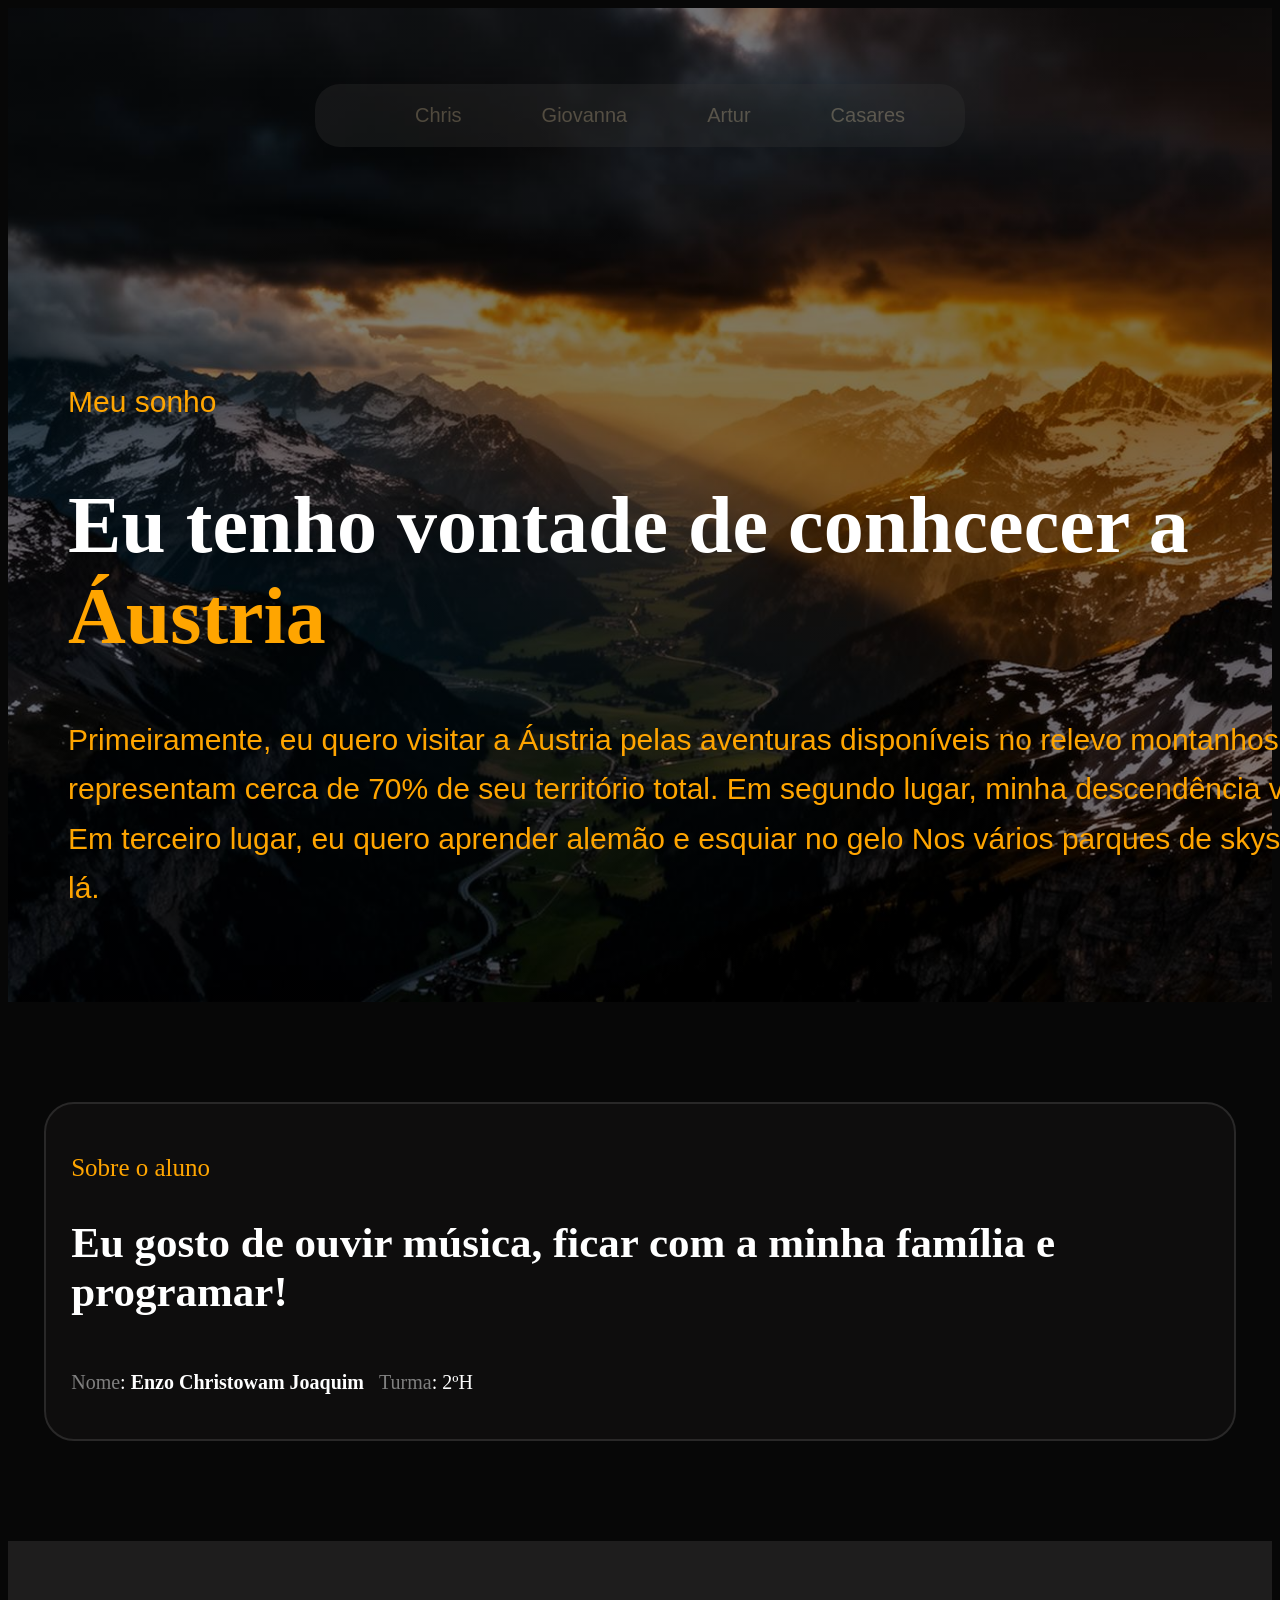
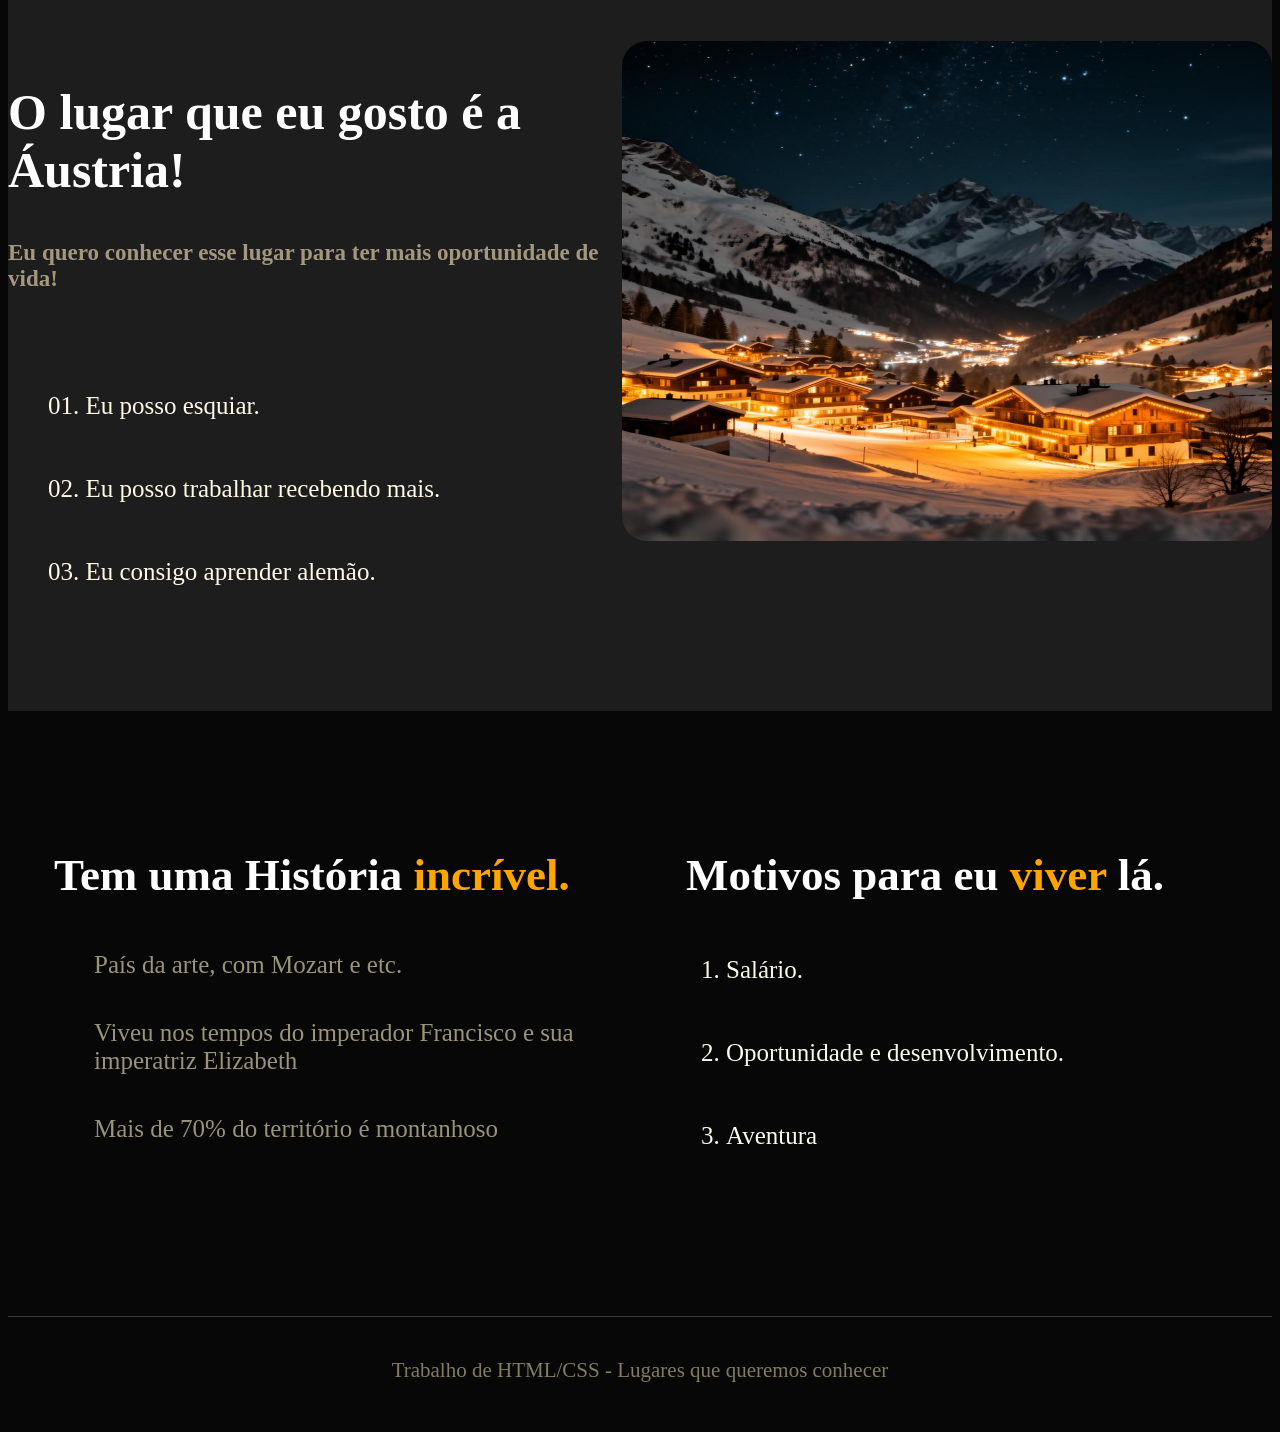
==== EnzoChristowam/index.html @ 34789c37 "Merge pull request #6 from EnzoChris/EnzoChristowam Commitando a minha página!" ====
<!doctype html>
<html lang="pt-BR">
  <head>
    <meta charset="UTF-8" />
    <title>Lugar que quero conhecer</title>
    <link rel="stylesheet" href="style.css" />
  </head>
  <body>
    <header>

      <section id="opcoes">
        <ul>
          <li><a href="#">Chris</a></li>
          <li><a href="#">Giovanna</a></li>
          <li><a href="#">Artur</a></li>
          <li><a href="#">Casares</a></li>
        </ul>
      </section>

      <div id="titulo-subtitulo">
        <p id="meu-sonho">Meu sonho</p>
        <h1>Eu tenho vontade de conhcecer a <span id="span">Áustria</span></h1>
        <p>
          Primeiramente, eu quero visitar a Áustria pelas aventuras disponíveis no
          relevo montanhoso, que representam cerca de 70% de seu território total.
          Em segundo lugar, minha descendência vem de lá.
          Em terceiro lugar, eu quero aprender alemão e esquiar no gelo Nos vários parques de skys que há lá.
        </p>
      </div>
    </header>

    <main>
      <section id="aluno">
        <p id="sobre-aluno">Sobre o aluno</p>
        <h2>Eu gosto de ouvir música, ficar com a minha família e programar!</h2>
        <div id="info-juntas">
          <p><span class="label">Nome</span>: <strong>Enzo Christowam Joaquim</strong></p>
          <p id="turma"><span class="label">Turma</span>: 2ºH</p>
        </div>
      </section>

      <section id="lugar">
        <div id="part-text">
          <h2>O lugar que eu gosto é a Áustria!</h2>
          <p class="sub"><strong>Eu quero conhecer esse lugar para ter mais oportunidade de vida!</strong></p>
          <div id="lista-p">
            <p>01. Eu posso esquiar.</p>
            <p>02. Eu posso trabalhar recebendo mais.</p>
            <p>03. Eu consigo aprender alemão.</p>
          </div>
          
        </div>

        <div id="imagem">
          <img src="img/69c8cbe1-2956-4f51-bbb7-15c48b5de96d.jpg" alt="">
        </div>
      </section>

      <section id="curiosidades">
        <article id="lado-esquerdo">
          <h2>Tem uma História <span style="color: orange;">incrível.</span></h2>
          <ul>
            <li>País da arte, com Mozart e etc.</li>
            <li>Viveu nos tempos do imperador Francisco e sua imperatriz Elizabeth</li>
            <li>Mais de 70% do território é montanhoso</li>
          </ul>
        </article>
        <article id="lado-direito">
          <h2>Motivos para eu <span style="color: orange;">viver</span> lá.</h2>
          <ol>
            <li>Salário.</li>
            <li>Oportunidade e desenvolvimento.</li>
            <li>Aventura</li>
          </ol>
        </article>
      </section>
    </main>

    <footer>
      <p>Trabalho de HTML/CSS - Lugares que queremos conhecer</p>
    </footer>
  </body>
</html>
---- EnzoChristowam/style.css ----
body{
    background-color: rgb(7, 7, 7);
}

header{
    background: linear-gradient(rgba(0,0,0,0.5), rgba(0,0,0,0.5)),
                url("img/1c2ac32a-827b-45d8-941c-bdd34d8498c6.jpg");

    background-size: cover;
    background-position: center;
    background-repeat: no-repeat;

    color: white;
    padding: 60px;
}

#opcoes ul li a{
    color: wheat;
    opacity: 1;
    text-decoration: none;
    font-family: Arial, Helvetica, sans-serif;
    font-size: 20px;
}

#opcoes{
    background-color: rgb(53, 53, 53);
    opacity: 0.3;
    border-radius: 25px;
    width: 650px;
    margin: auto;
}
#opcoes ul{
    justify-content: center;
    list-style-type: none;
    align-items: center;
    display: flex;
    gap: 80px;
}
#opcoes ul li{
    opacity: 1;
    
    padding-top:20px;
    padding-bottom:20px;
}



header h1{
    font-size: 80px;
}

#span{
    color: orange;
}




#titulo-subtitulo{
    margin-top: 230px;
}

#meu-sonho{
    font-family: Arial, Helvetica, sans-serif;
    color: orange;
}

#titulo-subtitulo{
    width: 150vh;
}

#titulo-subtitulo p{
    font-size: 30px;
    font-family:'Franklin Gothic Medium', 'Arial Narrow', Arial, sans-serif;
    line-height: 1.3cm;
    color: orange;
}



#aluno{
    color: white;
    background-color: rgb(14, 13, 13);
    border: 2px rgb(41, 40, 40) solid;
    width: 90%;
    margin: auto;
    border-radius: 30px;
    margin-top: 100px;
    margin-bottom: 100px;
    padding: 25px;
}
#aluno h2{
    color: white;
}

#sobre-aluno{
    font-size: 25px;
    color: orange;
}

#aluno h2{
    font-size: 43px;
}

.label{
    color: gray;
}

#info-juntas{
    display: flex;
}
#turma{
    margin-left: 15px;
}

#info-juntas{
    font-size: 20px;
}


#lugar{
    background-color: rgb(30, 29, 29);
    display: flex;
    justify-content: space-around;
    padding-top: 100px;
    padding-bottom: 100px;
}
#part-text{
    color: white;
}
#part-text h2{
    flex: 40%;
    color: white;
    font-size: 50px;
}


#imagem img{
    width: 650px;
    height: 500px;
    border-radius: 25px;
}

.sub{
    font-size: 23px;
    width: 600px;
    color: rgb(163, 152, 125);
}

#lista-p{
    margin-top: 100px;
    margin-left: 40px;
}

#lista-p p{
    font-size: 25px;
    color: rgb(255, 250, 230);
    margin-top: 55px;
}



#curiosidades{
    margin-top: 100px;
    display: flex;
    justify-content: space-around;
}

#lado-esquerdo h2{
    color: white;
    font-size: 45px;
    margin-bottom: 50px;
}
#lado-esquerdo ul{
    list-style-type: none;
}
#lado-esquerdo ul li{
    color: rgb(153, 147, 120);
    margin-top: 40px;
    font-size: 25px;
    width: 500px;
}



#lado-direito{
margin-bottom: 150px;
}

#lado-direito h2{
    color: white;
    font-size: 45px;
    margin-bottom: 50px;
}

#lado-direito ol li{
    color: rgb(250, 248, 232);
    margin-top: 55px;
    font-size: 25px;
    width: 500px;
}

footer{
    border-top: solid rgb(57, 57, 57) 1px;
    color: rgb(129, 124, 96);
    font-size: 21px;
    margin: auto;
    text-align: center;
    padding: 20px;
}
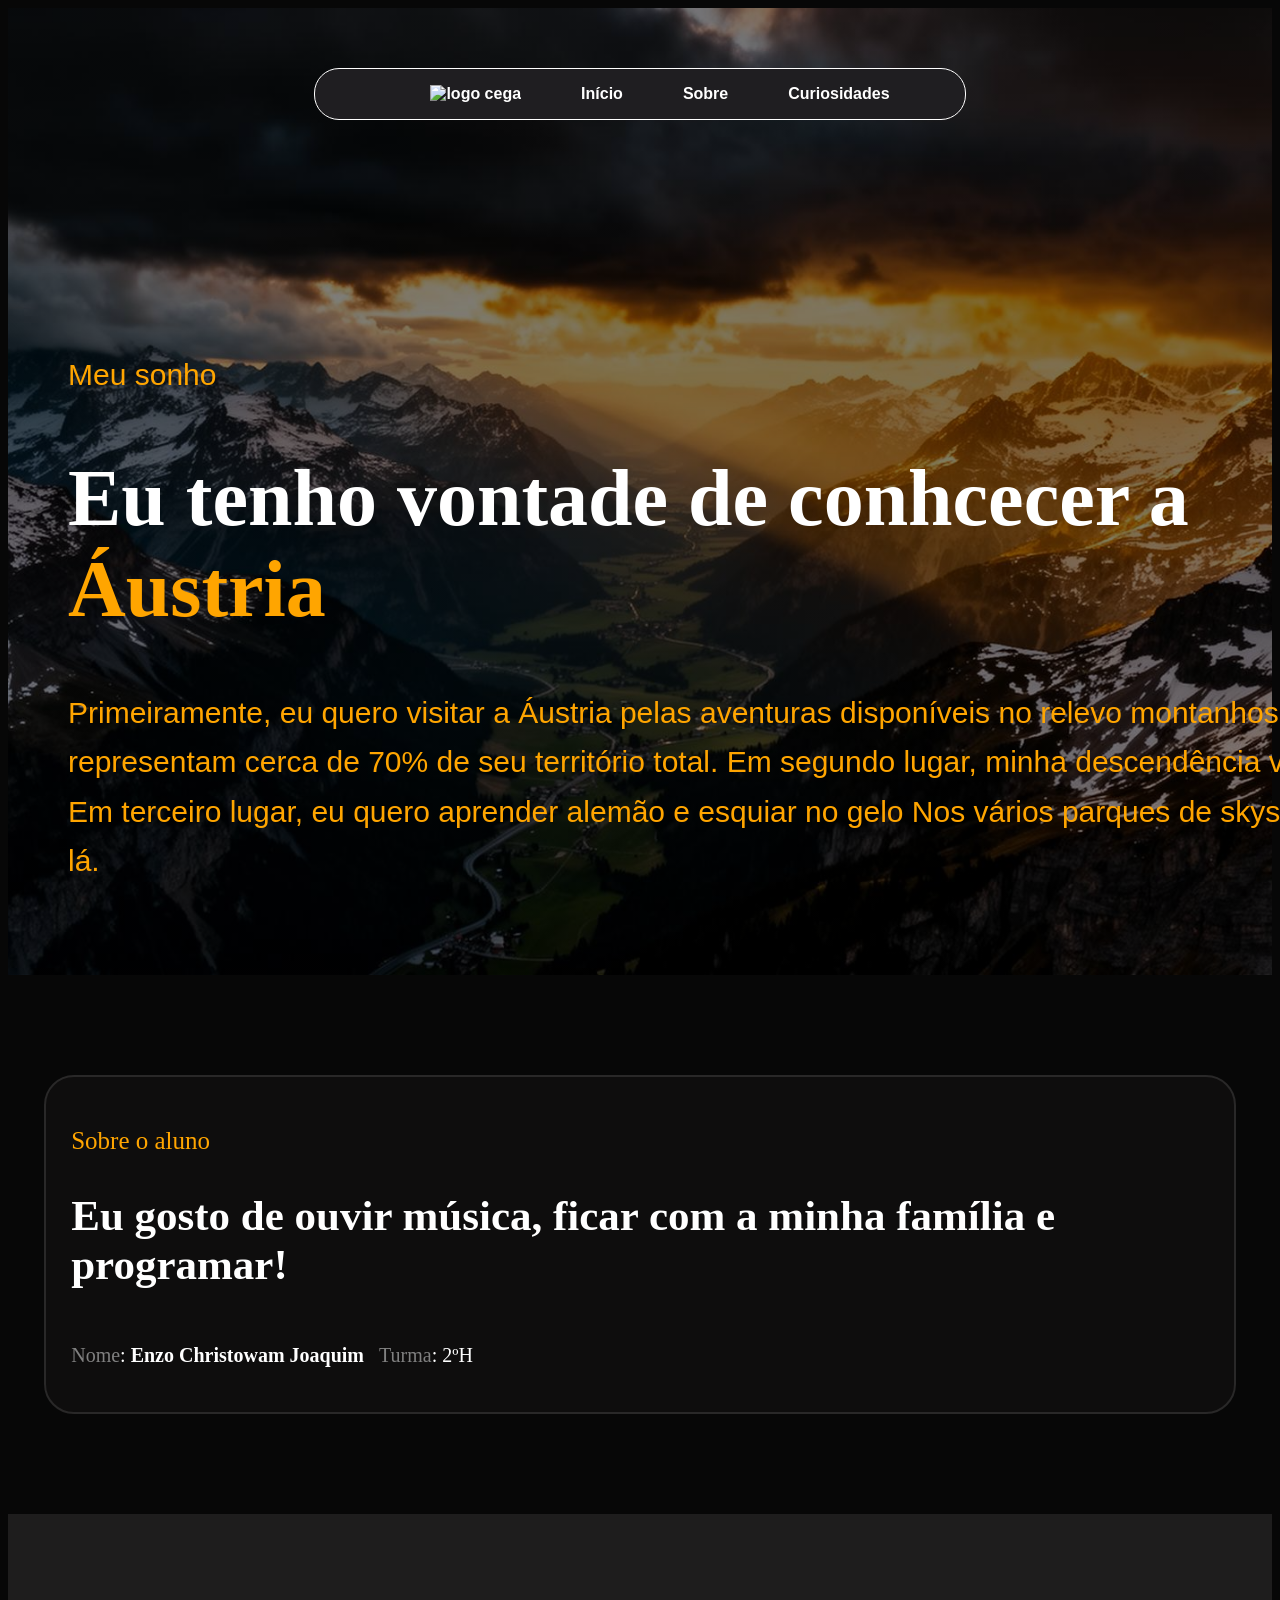
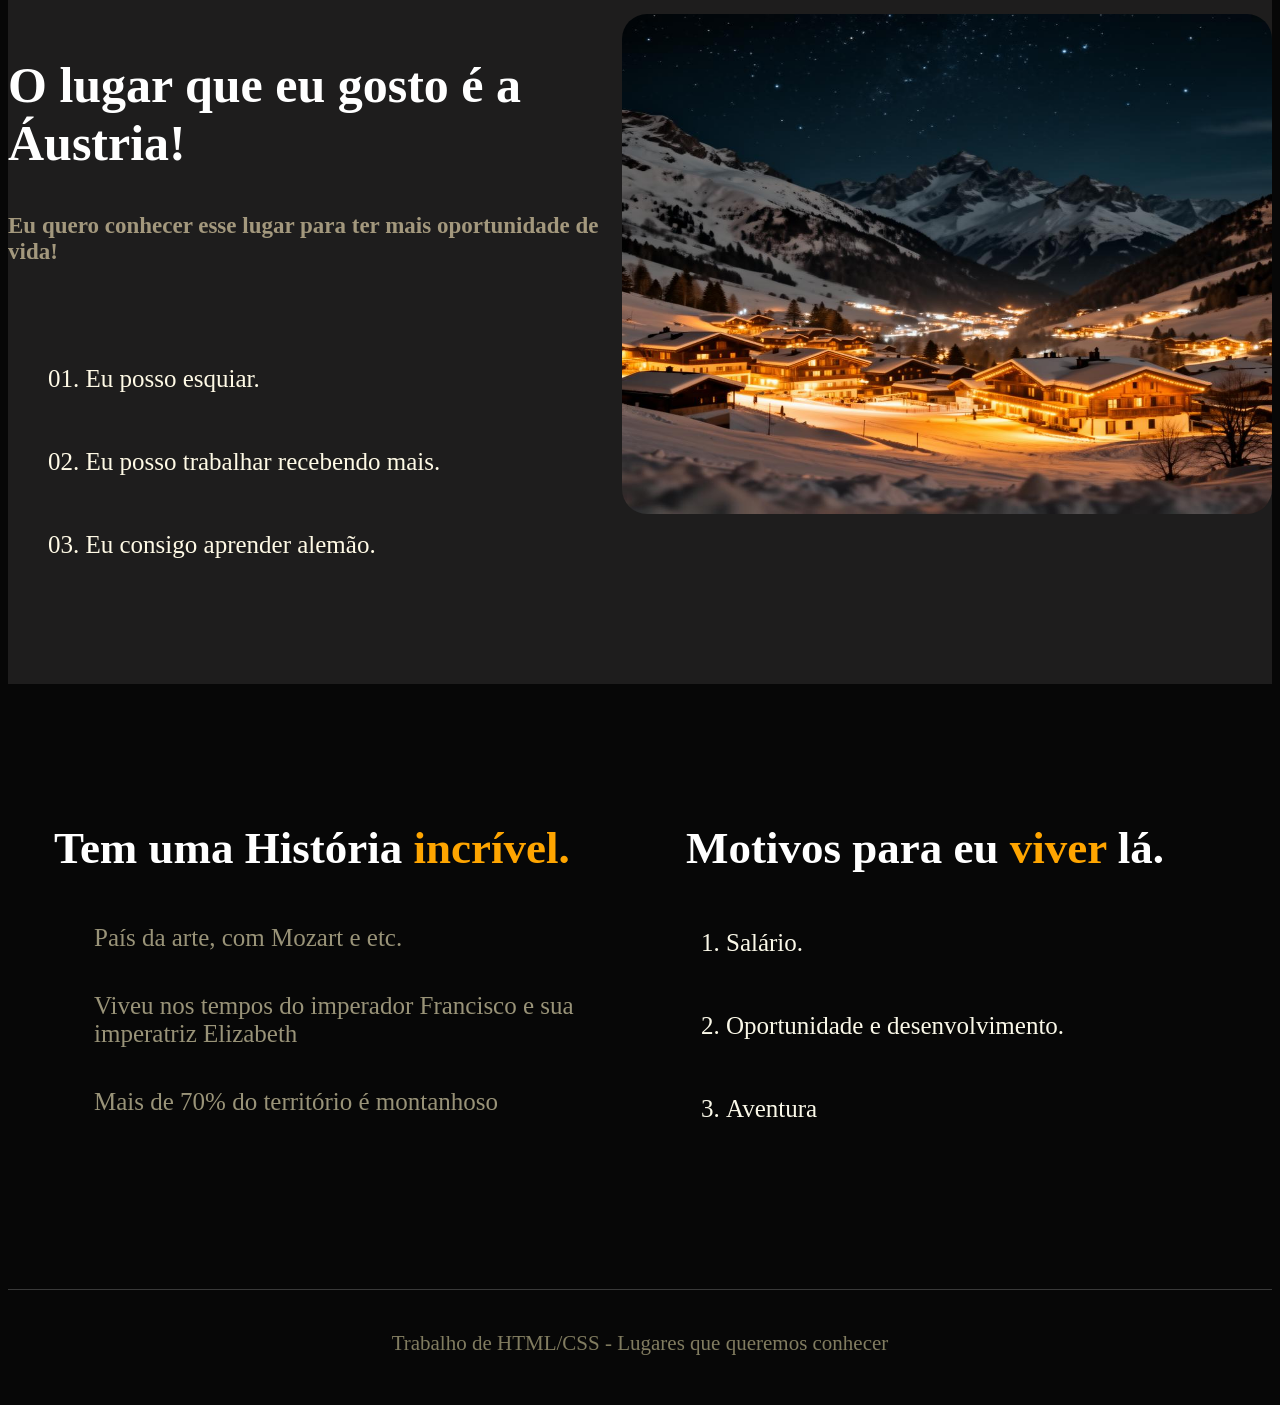
==== commit 8820c71a: "Subindo as alterações necessárias" ====
--- a/EnzoChristowam/index.html
+++ b/EnzoChristowam/index.html
@@ -8,16 +8,25 @@
   <body>
     <header>
 
-      <section id="opcoes">
-        <ul>
-          <li><a href="#">Chris</a></li>
-          <li><a href="#">Giovanna</a></li>
-          <li><a href="#">Artur</a></li>
-          <li><a href="#">Casares</a></li>
-        </ul>
-      </section>
+      
+      <div class="header">
+            <nav class="navbar-header">
+              <ul>
+                    <li id="cega">
+                      <a href="../index.html">
+                            <img class="logo-cega" src="../assets/img/logo.png" alt="logo cega">
+                      </a>
+                    </li>
+                    <li><a href="#inicio">Início</a></li>
+                    <li><a href="#sobre"> Sobre</a></li>
+                    <li><a href="#curiosidades">Curiosidades</a></li>
+                </ul>
+            </nav>
+      </div>
+      
 
-      <div id="titulo-subtitulo">
+      <div id="titulo-subtitulo" class="inicio">
+        <div id="inicio"></div>
         <p id="meu-sonho">Meu sonho</p>
         <h1>Eu tenho vontade de conhcecer a <span id="span">Áustria</span></h1>
         <p>
@@ -40,6 +49,7 @@
       </section>
 
       <section id="lugar">
+        <div id="sobre"></div>
         <div id="part-text">
           <h2>O lugar que eu gosto é a Áustria!</h2>
           <p class="sub"><strong>Eu quero conhecer esse lugar para ter mais oportunidade de vida!</strong></p>
--- a/EnzoChristowam/style.css
+++ b/EnzoChristowam/style.css
@@ -1,3 +1,7 @@
+html{
+    scroll-behavior: smooth;
+}
+
 body{
     background-color: rgb(7, 7, 7);
 }
@@ -14,34 +18,34 @@
     padding: 60px;
 }
 
-#opcoes ul li a{
-    color: wheat;
-    opacity: 1;
-    text-decoration: none;
-    font-family: Arial, Helvetica, sans-serif;
-    font-size: 20px;
-}
-
-#opcoes{
-    background-color: rgb(53, 53, 53);
-    opacity: 0.3;
+
+
+.header{
+    background-color: rgb(31, 30, 33);
+    border: 1px solid white;
     border-radius: 25px;
     width: 650px;
     margin: auto;
-}
-#opcoes ul{
-    justify-content: center;
+    display: flex;
+    justify-content: space-around;
+}
+
+.navbar-header ul{
+    display: flex;
+    align-items: center;
     list-style-type: none;
-    align-items: center;
-    display: flex;
-    gap: 80px;
-}
-#opcoes ul li{
-    opacity: 1;
-    
-    padding-top:20px;
-    padding-bottom:20px;
-}
+    gap: 60px;
+}
+#cega a img{
+    width: 80px;
+}
+.navbar-header ul li a{
+    text-decoration: none;
+    font-family: Arial, Helvetica, sans-serif;
+    color: white;
+    font-weight: bold;
+}
+
 
 
 
